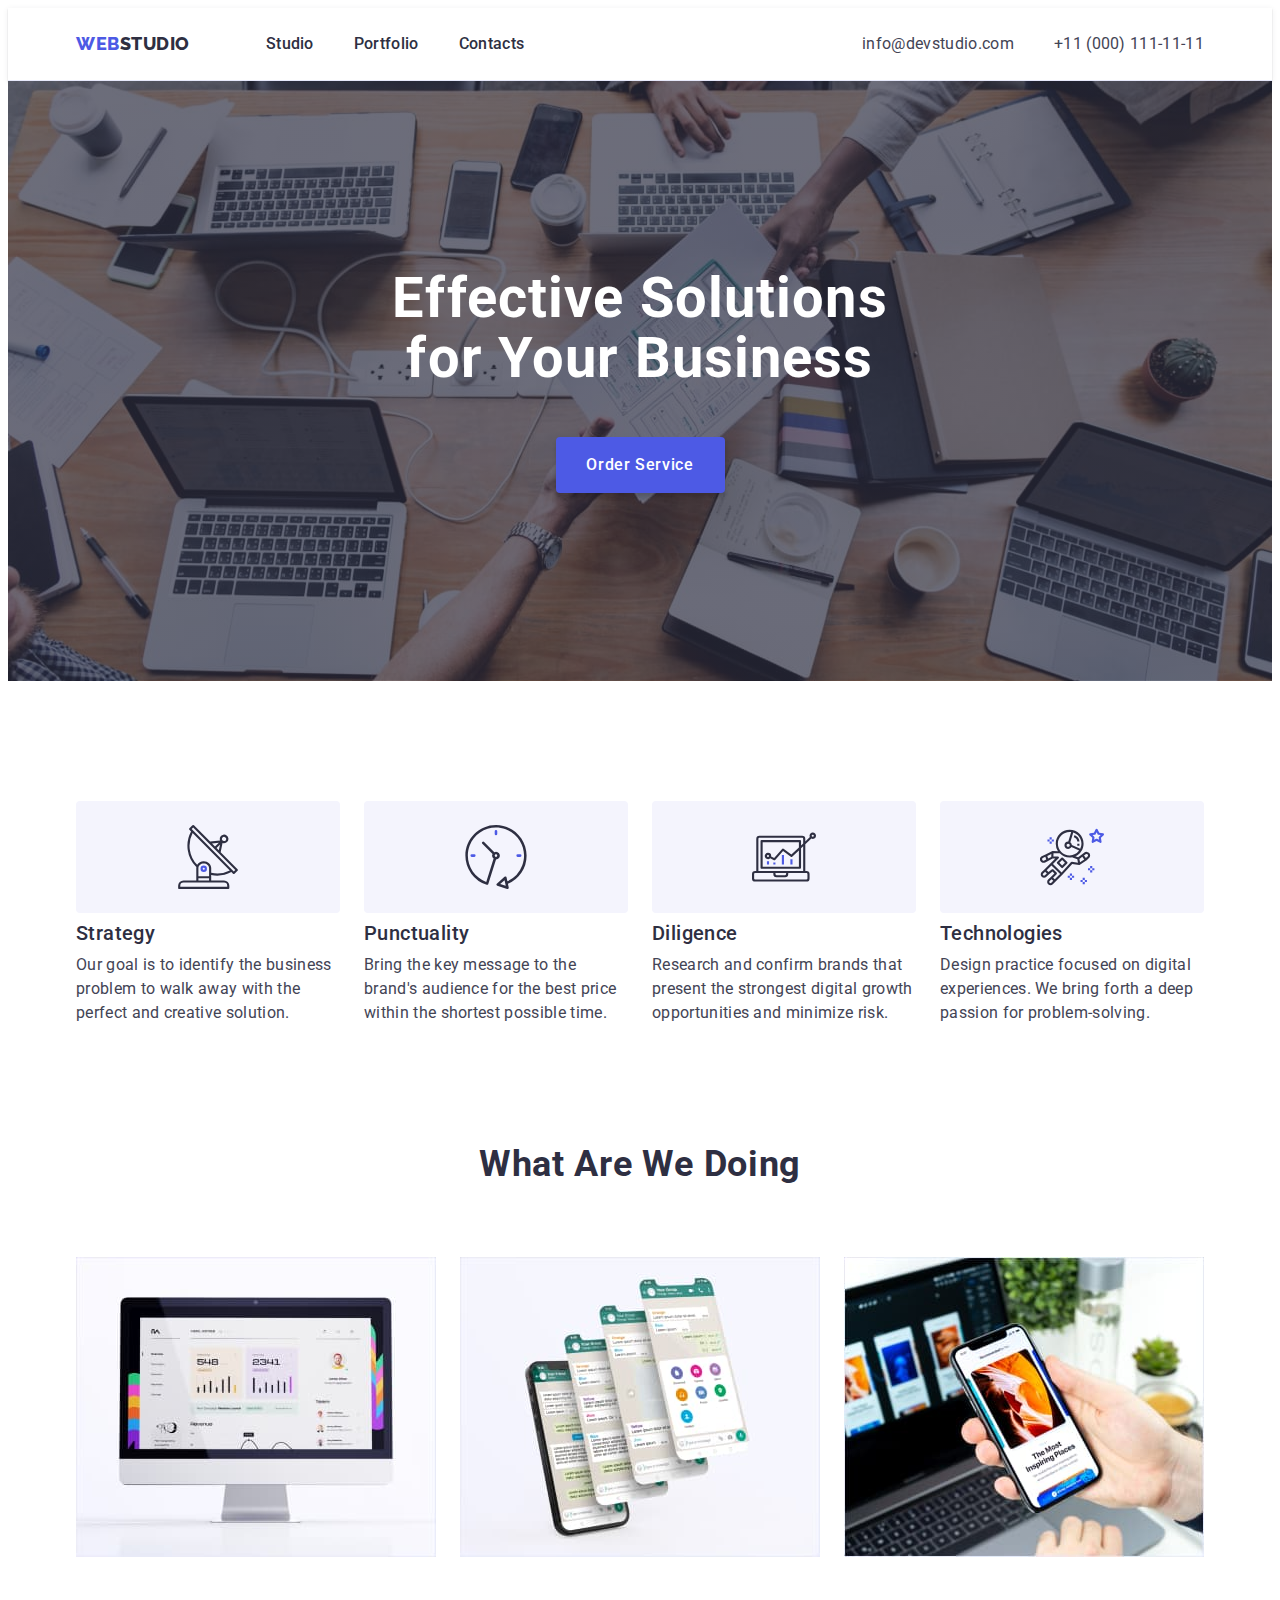
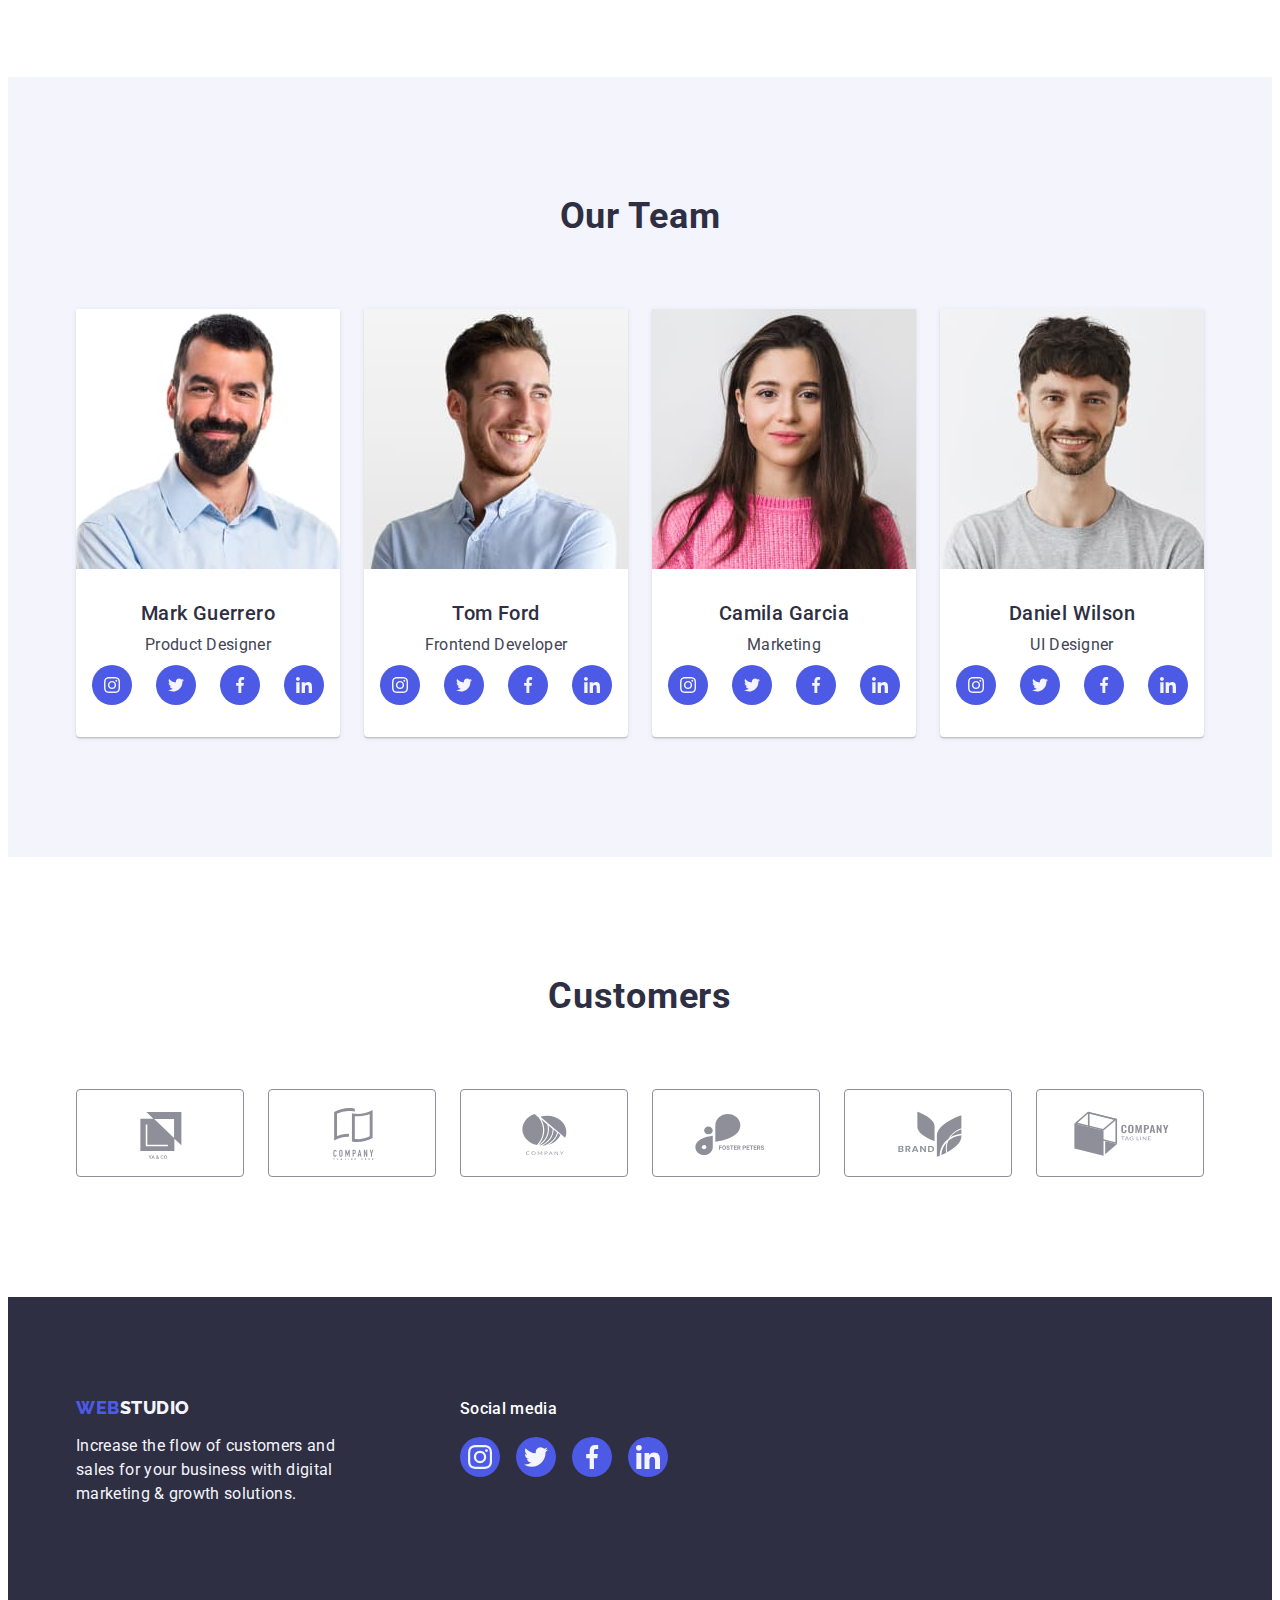
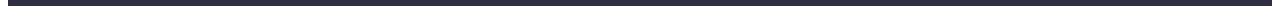
==== index.html @ bd1bbc11 "Initial commit" ====
<!DOCTYPE html>
<html lang="en">

<head>
    <meta charset="UTF-8">
    <meta http-equiv="X-UA-Compatible" content="IE=edge">
    <meta name="viewport" content="width=device-width, initial-scale=1.0">
    <title>WebStudio</title>
    <link rel="preconnect" href="https://fonts.googleapis.com">
    <link rel="preconnect" href="https://fonts.gstatic.com" crossorigin>
    <link href="https://fonts.googleapis.com/css2?family=Raleway:wght@800&family=Roboto:wght@400;500;700&display=swap"
        rel="stylesheet">
    <link rel="stylesheet" href="https://cdnjs.cloudflare.com/ajax/libs/modern-normalize/2.0.0/modern-normalize.min.css"
        integrity="sha512-4xo8blKMVCiXpTaLzQSLSw3KFOVPWhm/TRtuPVc4WG6kUgjH6J03IBuG7JZPkcWMxJ5huwaBpOpnwYElP/m6wg=="
        crossorigin="anonymous" referrerpolicy="no-referrer" />
    <link rel="stylesheet" href="./css/styles.css">
</head>

<body>
    <header class="header">
        <div class="container header-container">
            <nav class="header-nav">
                <a href="./index.html" class="header-logo link">Web<span class="style-logo">Studio</span>
                </a>
                <ul class="nav-list list">
                    <li class="nav-item"><a class="nav-link link" href="./index.html">Studio</a></li>
                    <li class="nav-item"><a class="nav-link link" href="./portfolio.html">Portfolio</a></li>
                    <li class="nav-item"><a class="nav-link link" href="">Contacts</a></li>
                </ul>
            </nav>

            <address class="header-address">
                <ul class="address-list list">
                    <li class="address-item"><a class="address-link link"
                            href="mailto:info@devstudio.com">info@devstudio.com</a>
                    </li>
                    <li class="address-item"><a class="address-link link" href="tel:+110001111111">+11 (000)
                            111-11-11</a></li>
                </ul>
            </address>
        </div>
    </header>

    <main>

        <!-- Hero -->

        <section class="hero">
            <div class="container">
                <h1 class="hero-title">Effective Solutions for Your Business</h1>
                <button type="button" class="hero-button">Order Service</button>
            </div>
        </section>

        <!-- Section 2 -->

        <section class="features">
            <div class="container">
                <h2 class="visually-hidden">Features</h2>
                <ul class="features-list list">
                    <li class="features-item">
                        <div class="features-item-box">
                            <svg class="features-item-icon" width="64" height="64">
                                <use href="./images/icons.svg#icon-antenna">

                                </use>
                            </svg>

                        </div>
                        <h3 class="features-item-title">Strategy</h3>
                        <p class="features-text">Our goal is to identify the business
                            problem to walk away with the perfect and creative solution.</p>
                    </li>
                    <li class="features-item">
                        <div class="features-item-box">
                            <svg class="features-item-icon" width="64" height="64">
                                <use href="./images/icons.svg#icon-clock">

                                </use>
                            </svg>

                        </div>
                        <h3 class="features-item-title">Punctuality</h3>
                        <p class="features-text">Bring the key message to the brand's audience for the best price within
                            the
                            shortest possible
                            time.</p>
                    </li>
                    <li class="features-item">
                        <div class="features-item-box">
                            <svg class="features-item-icon" width="64" height="64">
                                <use href="./images/icons.svg#icon-diagram">

                                </use>
                            </svg>

                        </div>
                        <h3 class="features-item-title">Diligence</h3>
                        <p class="features-text">Research and confirm brands that present the strongest digital growth
                            opportunities and minimize
                            risk.</p>
                    </li>
                    <li class="features-item">
                        <div class="features-item-box">
                            <svg class="features-item-icon" width="64" height="64">
                                <use href="./images/icons.svg#icon-astronaut">

                                </use>
                            </svg>

                        </div>
                        <h3 class="features-item-title">Technologies</h3>
                        <p class="features-text">Design practice focused on digital experiences. We bring forth a deep
                            passion for
                            problem-solving.</p>
                    </li>
                </ul>
            </div>
        </section>

        <!-- Section 3 -->

        <section class="project">
            <div class="container">
                <h2 class="project-title">What are we doing</h2>
                <ul class="project-list list">
                    <li class="project-item"><img src="./images/img1.jpg" alt="desktop" width="360" height="300"></li>
                    <li class="project-item"><img src="./images/img2.jpg" alt="phonescreen" width="360" height="300">
                    </li>
                    <li class="project-item"><img src="./images/img3.jpg" alt="mobile app" width="360" height="300">
                    </li>
                </ul>
            </div>
        </section>

        <!-- Section 4 -->

        <section class="team">
            <div class="container">
                <h2 class="team-title">Our Team</h2>
                <ul class="team-list list">
                    <li class="team-item">
                        <img class="team-item-img" src="./images/mark.jpg" alt="Mark Guerrero" width="264" height="260">
                        <div class="team-card">
                            <h3 class="teammate">Mark Guerrero</h3>
                            <p class="team-text">Product Designer</p>
                            <ul class="team-soc-list list">
                                <li class="team-soc-item">
                                    <a class="team-soc-link link" href="" target="_blank" rel="noopener noreferrer">
                                        <svg class="team-soc-icon" width="16" height="16">
                                            <use href="./images/icons.svg#icon-instagram"></use>
                                        </svg>
                                    </a>
                                </li>
                                <li class="team-soc-item">
                                    <a class="team-soc-link link" href="" target="_blank" rel="noopener noreferrer">
                                        <svg class="team-soc-icon" width="16" height="16">
                                            <use href="./images/icons.svg#icon-twitter"></use>
                                        </svg>
                                    </a>
                                </li>
                                <li class="team-soc-item">
                                    <a class="team-soc-link link" href="" target="_blank" rel="noopener noreferrer">
                                        <svg class="team-soc-icon" width="16" height="16">
                                            <use href="./images/icons.svg#icon-facebook"></use>
                                        </svg>
                                    </a>
                                </li>
                                <li class="team-soc-item">
                                    <a class="team-soc-link link" href="" target="_blank" rel="noopener noreferrer">
                                        <svg class="team-soc-icon" width="16" height="16">
                                            <use href="./images/icons.svg#icon-linkedin"></use>
                                        </svg>
                                    </a>
                                </li>
                            </ul>

                        </div>
                    </li>
                    <li class="team-item">
                        <img class="team-item-img" src="./images/tom.jpg" alt="Tom Ford" width="264" height="260">
                        <div class="team-card">
                            <h3 class="teammate">Tom Ford</h3>
                            <p class="team-text">Frontend Developer</p>
                            <ul class="team-soc-list list">
                                <li class="team-soc-item">
                                    <a class="team-soc-link link" href="" target="_blank" rel="noopener noreferrer">
                                        <svg class="team-soc-icon" width="16" height="16">
                                            <use href="./images/icons.svg#icon-instagram"></use>
                                        </svg>
                                    </a>
                                </li>
                                <li class="team-soc-item">
                                    <a class="team-soc-link link" href="" target="_blank" rel="noopener noreferrer">
                                        <svg class="team-soc-icon" width="16" height="16">
                                            <use href="./images/icons.svg#icon-twitter"></use>
                                        </svg>
                                    </a>
                                </li>
                                <li class="team-soc-item">
                                    <a class="team-soc-link link" href="" target="_blank" rel="noopener noreferrer">
                                        <svg class="team-soc-icon" width="16" height="16">
                                            <use href="./images/icons.svg#icon-facebook"></use>
                                        </svg>
                                    </a>
                                </li>
                                <li class="team-soc-item">
                                    <a class="team-soc-link link" href="" target="_blank" rel="noopener noreferrer">
                                        <svg class="team-soc-icon" width="16" height="16">
                                            <use href="./images/icons.svg#icon-linkedin"></use>
                                        </svg>
                                    </a>
                                </li>
                            </ul>

                        </div>
                    </li>
                    <li class="team-item">
                        <img class="team-item-img" src="./images/camila.jpg" alt="Camila Garcia" width="264"
                            height="260">
                        <div class="team-card">
                            <h3 class="teammate">Camila Garcia</h3>
                            <p class="team-text">Marketing</p>
                            <ul class="team-soc-list list">
                                <li class="team-soc-item">
                                    <a class="team-soc-link link" href="" target="_blank" rel="noopener noreferrer">
                                        <svg class="team-soc-icon" width="16" height="16">
                                            <use href="./images/icons.svg#icon-instagram"></use>
                                        </svg>
                                    </a>
                                </li>
                                <li class="team-soc-item">
                                    <a class="team-soc-link link" href="" target="_blank" rel="noopener noreferrer">
                                        <svg class="team-soc-icon" width="16" height="16">
                                            <use href="./images/icons.svg#icon-twitter"></use>
                                        </svg>
                                    </a>
                                </li>
                                <li class="team-soc-item">
                                    <a class="team-soc-link link" href="" target="_blank" rel="noopener noreferrer">
                                        <svg class="team-soc-icon" width="16" height="16">
                                            <use href="./images/icons.svg#icon-facebook"></use>
                                        </svg>
                                    </a>
                                </li>
                                <li class="team-soc-item">
                                    <a class="team-soc-link link" href="" target="_blank" rel="noopener noreferrer">
                                        <svg class="team-soc-icon" width="16" height="16">
                                            <use href="./images/icons.svg#icon-linkedin"></use>
                                        </svg>
                                    </a>
                                </li>
                            </ul>

                        </div>
                    </li>
                    <li class="team-item">
                        <img class="team-item-img" src="./images/daniel.jpg" alt="Daniel Wilson" width="264"
                            height="260">
                        <div class="team-card">
                            <h3 class="teammate">Daniel Wilson</h3>
                            <p class="team-text">UI Designer</p>
                            <ul class="team-soc-list list">
                                <li class="team-soc-item">
                                    <a class="team-soc-link link" href="" target="_blank" rel="noopener noreferrer">
                                        <svg class="team-soc-icon" width="16" height="16">
                                            <use href="./images/icons.svg#icon-instagram"></use>
                                        </svg>
                                    </a>
                                </li>
                                <li class="team-soc-item">
                                    <a class="team-soc-link link" href="" target="_blank" rel="noopener noreferrer">
                                        <svg class="team-soc-icon" width="16" height="16">
                                            <use href="./images/icons.svg#icon-twitter"></use>
                                        </svg>
                                    </a>
                                </li>
                                <li class="team-soc-item">
                                    <a class="team-soc-link link" href="" target="_blank" rel="noopener noreferrer">
                                        <svg class="team-soc-icon" width="16" height="16">
                                            <use href="./images/icons.svg#icon-facebook"></use>
                                        </svg>
                                    </a>
                                </li>
                                <li class="team-soc-item">
                                    <a class="team-soc-link link" href="" target="_blank" rel="noopener noreferrer">
                                        <svg class="team-soc-icon" width="16" height="16">
                                            <use href="./images/icons.svg#icon-linkedin"></use>
                                        </svg>
                                    </a>
                                </li>
                            </ul>

                        </div>
                    </li>
                </ul>
            </div>
        </section>

        <!-- Section 5 -->

        <section class="customers">
            <div class="container">
                <h2 class="customers-title">Customers</h2>
                <ul class="customers-list list">
                    <li class="customers-item">
                        <a class="customers-link link" href="" target="_blank" rel="noopener noreferrer">
                            <svg class="customers-icon" width="104" height="56">
                                <use href="./images/icons.svg#icon-logo1">

                                </use>
                            </svg>
                        </a>
                    </li>
                    <li class="customers-item">
                        <a class="customers-link link" href="" target="_blank" rel="noopener noreferrer">
                            <svg class="customers-icon" width="104" height="56">
                                <use href="./images/icons.svg#icon-logo2">

                                </use>
                            </svg>
                        </a>
                    </li>
                    <li class="customers-item">
                        <a class="customers-link link" href="" target="_blank" rel="noopener noreferrer">
                            <svg class="customers-icon" width="104" height="56">
                                <use href="./images/icons.svg#icon-logo3">

                                </use>
                            </svg>
                        </a>
                    </li>
                    <li class="customers-item">
                        <a class="customers-link link" href="" target="_blank" rel="noopener noreferrer">
                            <svg class="customers-icon" width="104" height="56">
                                <use href="./images/icons.svg#icon-logo4">

                                </use>
                            </svg>
                        </a>
                    </li>
                    <li class="customers-item">
                        <a class="customers-link link" href="" target="_blank" rel="noopener noreferrer">
                            <svg class="customers-icon" width="104" height="56">
                                <use href="./images/icons.svg#icon-logo5">

                                </use>
                            </svg>
                        </a>
                    </li>
                    <li class="customers-item">
                        <a class="customers-link link" href="" target="_blank" rel="noopener noreferrer">
                            <svg class="customers-icon" width="104" height="56">
                                <use href="./images/icons.svg#icon-logo6">

                                </use>
                            </svg>
                        </a>
                    </li>
                </ul>
            </div>


        </section>
    </main>

    <!-- Footer -->

    <footer class="footer">
        <div class="container footer-container">
            <div class="footer-left-container">
                <a href="./index.html" class="footer-logo link">Web<span class="logo-style">Studio</span></a>
                <p class="footer-text">Increase the flow of customers and sales for your business with digital marketing
                    & growth solutions.</p>
            </div>
            <div class="footer-right-container">
                <p class="footer-title">Social media</p>
                <ul class="footer-soc-list list">
                    <li class="footer-soc-item">
                        <a class="footer-soc-link link" href="" target="_blank" rel="noopener noreferrer">
                            <svg class="footer-soc-icon" width="24" height="24">
                                <use href="./images/icons.svg#icon-instagram"></use>
                            </svg>
                        </a>
                    </li>
                    <li class="footer-soc-item">
                        <a class="footer-soc-link link" href="" target="_blank" rel="noopener noreferrer">
                            <svg class="footer-soc-icon" width="24" height="24">
                                <use href="./images/icons.svg#icon-twitter"></use>
                            </svg>
                        </a>
                    </li>
                    <li class="footer-soc-item">
                        <a class="footer-soc-link link" href="" target="_blank" rel="noopener noreferrer">
                            <svg class="footer-soc-icon" width="24" height="24">
                                <use href="./images/icons.svg#icon-facebook"></use>
                            </svg>
                        </a>
                    </li>
                    <li class="footer-soc-item">
                        <a class="footer-soc-link link" href="" target="_blank" rel="noopener noreferrer">
                            <svg class="footer-soc-icon" width="24" height="24">
                                <use href="./images/icons.svg#icon-linkedin"></use>
                            </svg>
                        </a>
                    </li>
                </ul>

            </div>

        </div>
    </footer>

</body>

</html>
---- css/styles.css ----
*,
::after,
::before {
    box-sizing: border-box;
}

:root {
    --color: #434455;
    --background-color: #FFFFFF;
    --logo-color: #4D5AE5;
    --style-logo-color: #2E2F42;
    --link-color: #2E2F42;
    --address-link-color: #434455;
    --hero-button-color: #FFFFFF;
    --hero-btn-background-color: #4D5AE5;
    --first-title-color: #FFFFFF;
    --second-title-color: #2E2F42;
    --team-item-background-color: #FFFFFF;
    --text-color: #434455;
    --hover-color: #404BBF;
    --first-background-color: #F4F4FD;
    --hover-background-color: #404BBF;
    --second-background-color: #2E2F42;
    --footer-text-color: #F4F4FD;
    --footer-logo-color: #4D5AE5;
    --footer-logo-style-color: #F4F4FD;
    --about-button-color: #4D5AE5;
    --about-button-background-color: #F4F4FD;
    --about-button-hover-color: #FFFFFF;
    --border: #e7e9fc;
    --soc-link-background-color: #4D5AE5;
    --soc-icon-fill: #F4F4FD;
    --footer-title-color: #ffffff;
    --footer-soc-hover: #31d0aa;
    --customers-color: #8e8f99;
}

body {
    font-family: 'Roboto', sans-serif;
    color: var(--color);
    background-color: var(--background-color);    
}

.list{
    list-style: none;
}

.link{
    text-decoration: none;
}

h1,h2,h3,h4,h5,h6,p,ul {
margin: 0;
padding: 0;

}
.container {
    width: 1158px;
    padding-left: 15px;
    padding-right: 15px;
    margin: 0 auto;
}

img {
    display: block;
}


/* Header */

.header {
border-bottom: 1px solid var(--border);
box-shadow: 0px 2px 1px rgba(46, 47, 66, 0.08), 0px 1px 1px rgba(46, 47, 66, 0.16), 0px 1px 6px rgba(46, 47, 66, 0.08);
}

.header-container {
    display: flex;
    align-items: center;
}

.header-nav {
    display: flex;
    align-items: center;
}

.nav-list {
    display: flex;
    align-items: center;
    gap: 40px;
}
.nav-item {
    
}

.header-logo{
    font-family: 'Raleway', sans-serif;
    font-style: normal;
    font-weight: 800;
    font-size: 18px;
    line-height: 1.17;
    letter-spacing: 0.03em;
    text-transform: uppercase;
    color: var(--logo-color);
    margin-right: 76px;
}

.style-logo{
    font-family: 'Raleway', sans-serif;
    font-style: normal;
    font-weight: 800;
    font-size: 18px;
    line-height: 1.17;
    letter-spacing: 0.03em;
    text-transform: uppercase;
    color: var(--style-logo-color);
}

.nav-link{
    font-weight: 500;
    font-size: 16px;
    line-height: 1.50;
    letter-spacing: 0.02em;
    color: var(--link-color);
    padding-top: 24px;
    padding-bottom: 24px;
    display: block;
}

.nav-link:hover,
.nav-link:focus {
    color: var(--hover-color);
}

.header-address {
    font-style: normal;
    margin-left: auto;
}

.address-list {
    display: flex;
    gap: 40px;   
}

.address-link{
    font-size: 16px;
    line-height: 1.50;
    letter-spacing: 0.02em;
    color: var(--address-link-color);
}

.address-link:hover,
.address-link:focus {
color: var(--hover-color);
}

/* Hero */

.hero{
    background-color: var(--second-background-color);
    padding-top: 188px;
    padding-bottom: 188px;
    background-image: linear-gradient(rgba(46, 47, 66, 0.7),rgba(46, 47, 66, 0.7)),url(../images/people-office1.jpg);
    max-width: 1440px;
    background-repeat: no-repeat;
    background-position: center;
    background-size: cover;
    margin-left: auto;
    margin-right: auto;
}

.hero-title{
    
    font-weight: 700;
    font-size: 56px;
    line-height: 1.07;
    letter-spacing: 0.02em;
    color: var(--first-title-color);
    margin-top: 0;
    margin-right: auto;
    margin-left: auto;
    margin-bottom: 48px;
    max-width: 496px;
    text-align: center;
}

.hero-button{
    
    font-family: 'Roboto', sans-serif;
    font-style: normal;
    font-weight: 500;
    font-size: 16px;
    line-height: 1.50;
    letter-spacing: 0.04em;
    color: var(--hero-button-color);
    background-color: var(--hero-btn-background-color);
    cursor: pointer;
    display: block;
    box-shadow: 0px 4px 4px rgba(0, 0, 0, 0.15);
    border-radius: 4px;
    margin: 0 auto;
    min-width: 169px;
    height: 56px;
    border: none;
    }

.hero-button:hover,
.hero-button:focus {
    background-color: var(--hover-background-color);
}

/* Section 1 */

.features {
    padding-top: 120px;
    padding-bottom: 120px;
}


.visually-hidden {
    width: 1px;
    height: 1px;
    margin: -1px;
    border: 0;
    padding: 0;
    white-space: nowrap;
    clip-path: inset(100%);
    clip: rect(0 0 0 0);
    overflow: hidden;
    position: absolute;
}

.features-item-box {
    display: flex;
    align-items: center;
    justify-content: center;
    height: 112px;
    background-color: var(--first-background-color);
    border-radius: 4px;
    margin-bottom: 8px;
}

.features-list {
    display: flex;
    gap: 24px;
}

.features-item {
    width: calc((100% - 72px) / 4);
}

.features-item-title {
    font-weight: 500;
    font-size: 20px;
    line-height: 1.20;
    letter-spacing: 0.02em;
    color: var(--second-title-color);
    margin-bottom: 8px;
}

.features-text {
    font-size: 16px;
    line-height: 1.5;
    letter-spacing: 0.02em;
    color: var(--text-color);
}

/* Section 2 */

.project {
    padding-bottom: 120px;
}

.project-title {
    font-weight: 700;
    font-size: 36px;
    line-height: 1.11;
    text-align: center;
    letter-spacing: 0.02em;
    text-transform: capitalize;   
    color: var(--second-title-color);
    margin-bottom: 72px;
}

.project-list {
    display: flex;
    gap: 24px;
    margin-top: 72px;
}

.project-item {
    flex-basis: calc((100% - 48px) / 3);
}

/* Section 3 */

.team {
    background-color: var(--first-background-color);
    padding-top: 120px;
    padding-bottom: 120px;
}

.team-title {
    font-weight: 700;
    font-size: 36px;
    line-height: 1.11;
    text-align: center;
    letter-spacing: 0.02em;
    text-transform: capitalize;
    color: var(--second-title-color);
    margin-bottom: 72px;
}

.team-list {
    display: flex;
    gap: 24px;
}

.team-item {
    background-color: var(--team-item-background-color);
    box-shadow: 0px 1px 6px rgba(46, 47, 66, 0.08), 0px 1px 1px rgba(46, 47, 66, 0.16), 0px 2px 1px rgba(46, 47, 66, 0.08);
    border-radius: 0px 0px 4px 4px;
    width: calc ((100% - 3 * 24px) / 4);
}

.team-item-img {
    display: block;
    max-width: 100%;
    height: auto;
}

.team-card {
    padding: 32px 16px;
    }

.teammate {
    font-weight: 500;
    font-size: 20px;
    line-height: 1.20;
    letter-spacing: 0.02em; 
    color: var(--second-title-color);
    text-align: center;
    margin-bottom: 8px;
}

.team-text {
    font-size: 16px;
    line-height: 1.50;
    letter-spacing: 0.02em;
    color: var(--text-color);
    text-align: center;
}

.team-soc-list {
    display: flex;
    justify-content: center;
    gap: 24px;
    margin-top: 8px;
}

.team-soc-item {
    width: 40px;
    height: 40px;
}

.team-soc-link {
    width: 100%;
    height: 100%;
    background-color: var(--soc-link-background-color);
    border-radius: 50%;
    display: flex;
    align-items: center;
    justify-content: center;
}

.team-soc-link:hover,
.team-soc-link:focus {
    background-color: var(--hover-color);
}

.team-soc-icon {
    fill: var(--soc-icon-fill);
}

.customers {
    padding-top: 120px;
    padding-bottom: 120px;
}

.customers-title {
    font-size: 36px;
    line-height: 1.11;
    text-align: center;
    letter-spacing: 0.02em;
    color: #2E2F42;
    margin-bottom: 72px;
}

.customers-list {
    display: flex;
    gap: 24px;
}

.customers-item {
    width: calc((100% - 120px) / 6);
    height: 88px;
}

.customers-link {
    width: 100%;
    height: 100%;
    border: 1px solid #8e8f99;
    border-radius: 4px;
    display: flex;
    align-items: center;
    justify-content: center;
    color: var(--customers-color);
}

.customers-icon {
    fill: currentColor;
}

.customers-link:hover {
    border-color: var(--hover-color);
    color: var(--hover-color);
}

.customers-link:focus {
border-color: var(--hover-color);
    color: var(--hover-color);
}


/* Footer */

.footer {
    background: var(--second-background-color);
    padding-top: 100px;
    padding-bottom: 100px;
}

.footer-text {
    font-size: 16px;
    line-height: 1.50;
    letter-spacing: 0.02em;   
    color: var(--footer-text-color);
    max-width: 264px;
}

.footer-logo {
    font-family: 'Raleway', sans-serif;
    font-style: normal;
    font-weight: 800;
    font-size: 18px;
    line-height: 1.17;
    letter-spacing: 0.03em;
    text-transform: uppercase;
    color: var(--footer-logo-color);
    display: inline-block;
    margin-bottom: 16px;
}

.logo-style {
    font-family: 'Raleway', sans-serif;
    font-style: normal;
    font-weight: 800;
    font-size: 18px;
    line-height: 1.17; 
    letter-spacing: 0.03em;
    text-transform: uppercase;
    color: var(--footer-logo-style-color);
}

.footer-container {
    display: flex;
    align-items: baseline;
}

.footer-left-container {
    margin-right: 120px;
}

.footer-right-container {

}

.footer-title {
    font-weight: 500;
    font-size: 16px;
    line-height: 1.5;
    letter-spacing: 0.02em;
    color: var(--footer-title-color);
    margin-bottom: 16px;
}

.footer-soc-list {
    display: flex;
    gap: 16px;
}

.footer-soc-item {
    width: 40px;
    height: 40px;
}

.footer-soc-link {
    width: 100%;
    height: 100%;
    background-color: var(--soc-link-background-color);
    border-radius: 50%;
    display: flex;
    align-items: center;
    justify-content: center;
}

.footer-soc-link:hover,
.footer-soc-link:focus {
    background-color: var(--footer-soc-hover);
}

.footer-soc-icon {
    fill: var(--soc-icon-fill);
}

/* Portfolio */

.about {
    padding-top: 96px;
    padding-bottom: 120px;
}

.about-list {
    display: flex;
    gap: 24px;
    justify-content: center;
    margin-bottom: 72px;
}

.about-item {
    background: var(--background-color);
}

.products-list {
    display: flex;
    flex-wrap: wrap;
    column-gap: 24px;
    row-gap: 48px;
}

.portfolio-card {
    padding: 32px 16px;
    border: 1px solid var(--border);
    border-top: none;
}

.about-button {
    font-family: 'Roboto', sans-serif;
    font-style: normal;
    font-weight: 500;
    font-size: 16px;
    line-height: 1.50;
    letter-spacing: 0.04em;
    color: var(--about-button-color);
    background-color: var(--about-button-background-color);
    cursor: pointer;
    padding: 12px 24px;
    border: 1px solid var(--border);
    border-radius: 4px
}

.about-button:hover,
.about-button:focus {
    color: var(--about-button-hover-color);
    background-color: var(--hover-background-color);
    border: 1px solid transparent;
    box-shadow: 0px 3px 1px rgba(0, 0, 0, 0.1), 0px 2px 1px rgba(0, 0, 0, 0.08), 0px 2px 2px rgba(0, 0, 0, 0.12);
}

.product-item {
    width: calc((100% - 48px) / 3);
}

.product-link {
    display: block;
}

.product-link:hover,
.product-link:focus {
    box-shadow: 0px 1px 6px rgba(46, 47, 66, 0.08), 0px 1px 1px rgba(46, 47, 66, 0.16), 0px 2px 1px rgba(46, 47, 66, 0.08);
}

.portfolio-image {
    display: block;
    max-width: 100%;
    height: auto;   
}

.product-title {
    font-weight: 500;
    font-size: 20px;
    line-height: 1.20;
    letter-spacing: 0.02em;
    color: var(--second-title-color);
    margin-bottom: 8px;
}

.product-text {
    font-size: 16px;
    line-height: 1.50;
    letter-spacing: 0.02em;
    color: var(--text-color);
}
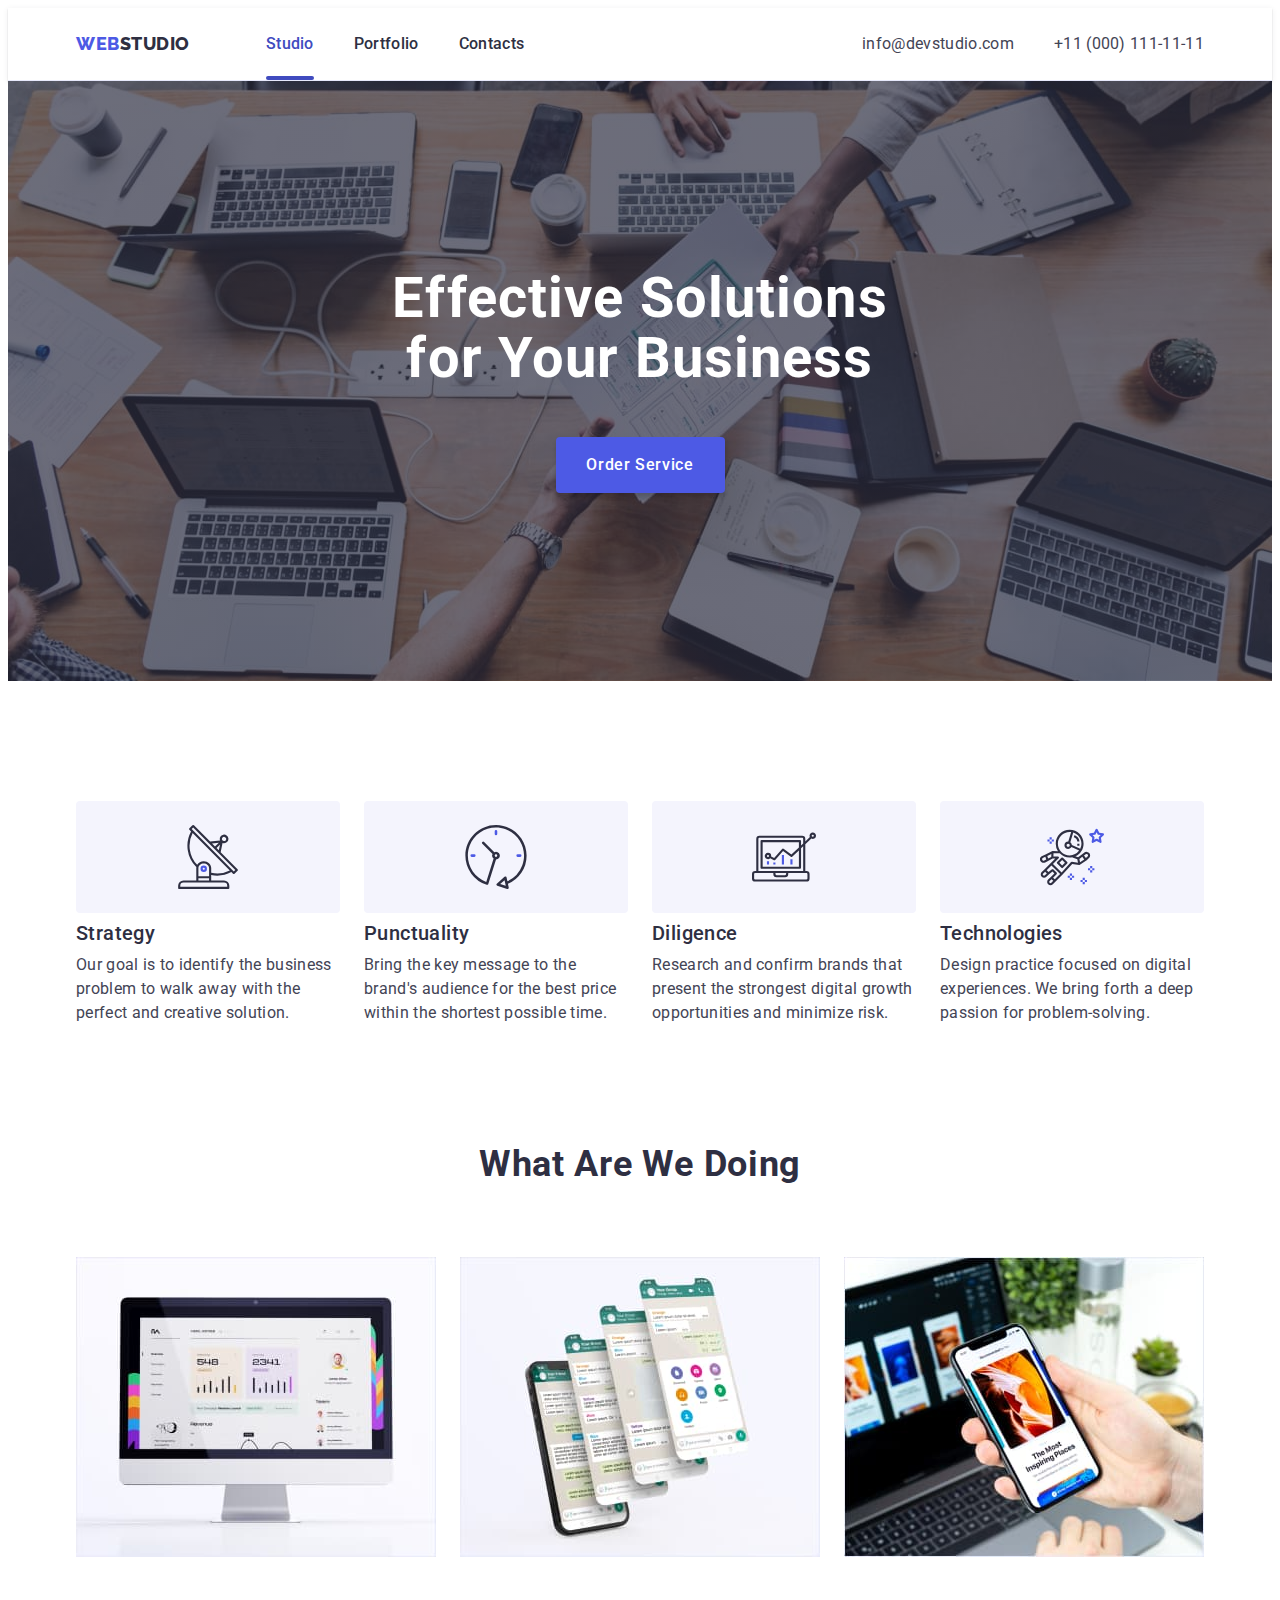
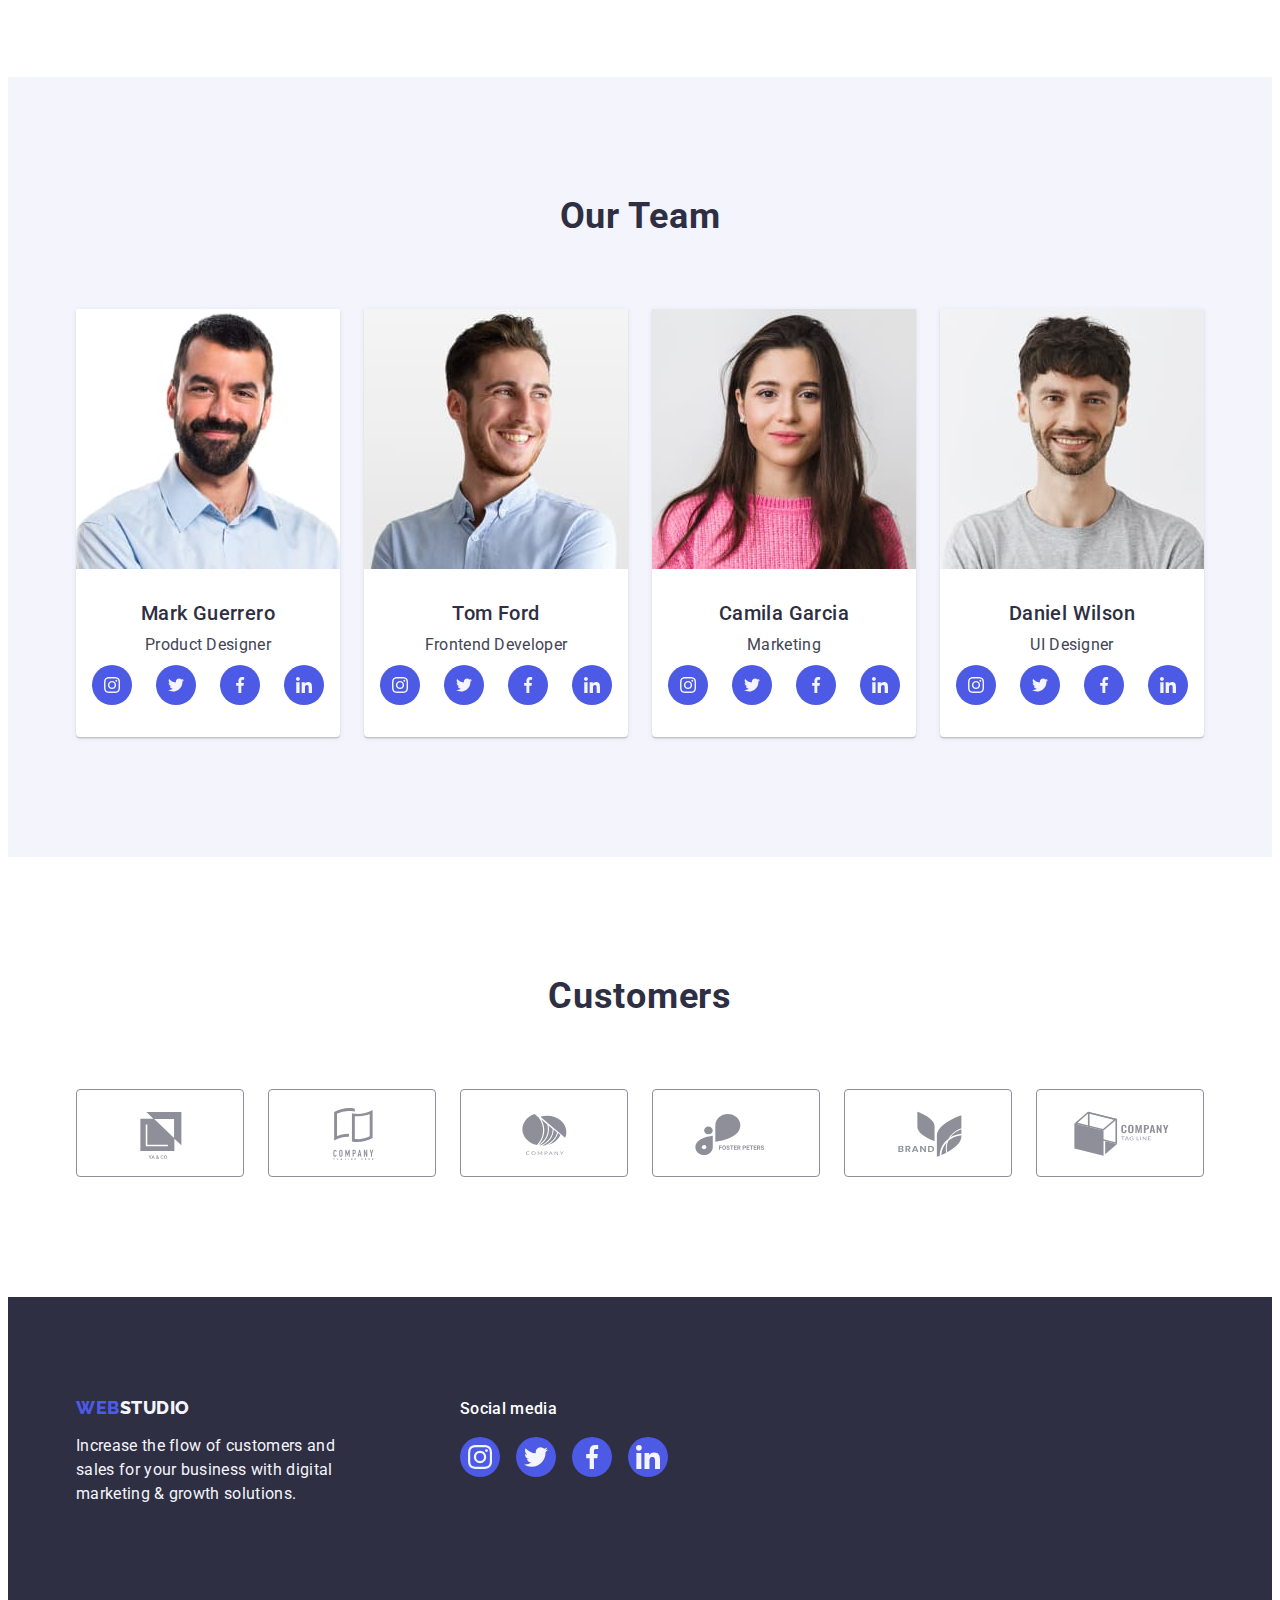
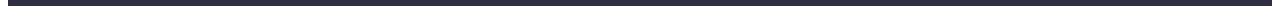
==== commit 4a71af17: "header" ====
--- a/index.html
+++ b/index.html
@@ -23,7 +23,7 @@
                 <a href="./index.html" class="header-logo link">Web<span class="style-logo">Studio</span>
                 </a>
                 <ul class="nav-list list">
-                    <li class="nav-item"><a class="nav-link link" href="./index.html">Studio</a></li>
+                    <li class="nav-item"><a class="nav-link link current" href="./index.html">Studio</a></li>
                     <li class="nav-item"><a class="nav-link link" href="./portfolio.html">Portfolio</a></li>
                     <li class="nav-item"><a class="nav-link link" href="">Contacts</a></li>
                 </ul>
--- a/css/styles.css
+++ b/css/styles.css
@@ -88,9 +88,6 @@
     align-items: center;
     gap: 40px;
 }
-.nav-item {
-    
-}
 
 .header-logo{
     font-family: 'Raleway', sans-serif;
@@ -124,10 +121,26 @@
     padding-top: 24px;
     padding-bottom: 24px;
     display: block;
+    position: relative;
+    transition: color 250ms cubic-bezier(0.4, 0, 0.2, 1);
+}
+
+.nav-link.current:after {
+    content: "";
+    position: absolute;
+    width: 100%;
+    height: 4px;
+    left: 0;
+    bottom: 0;
+    background: #404BBF;
+    border-radius: 2px;
+
+
 }
 
 .nav-link:hover,
-.nav-link:focus {
+.nav-link:focus,
+.nav-link.current {
     color: var(--hover-color);
 }
 
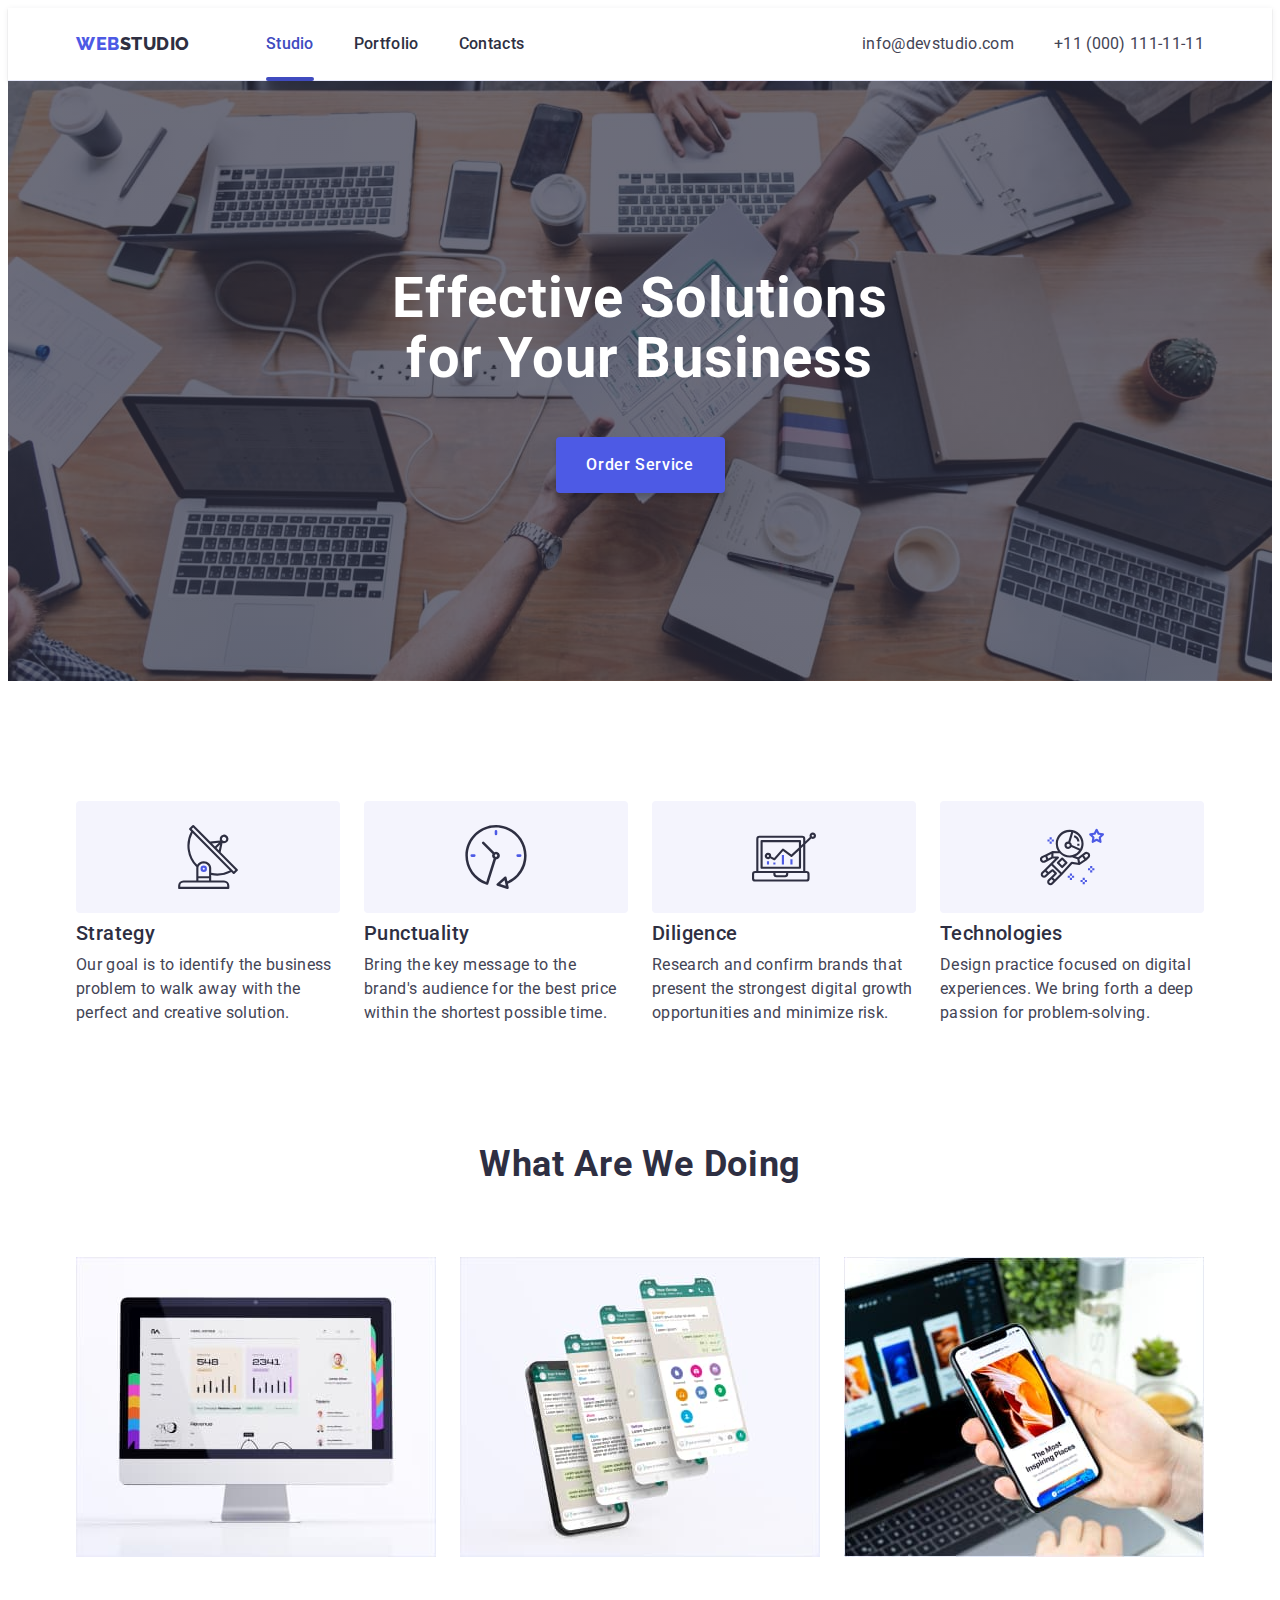
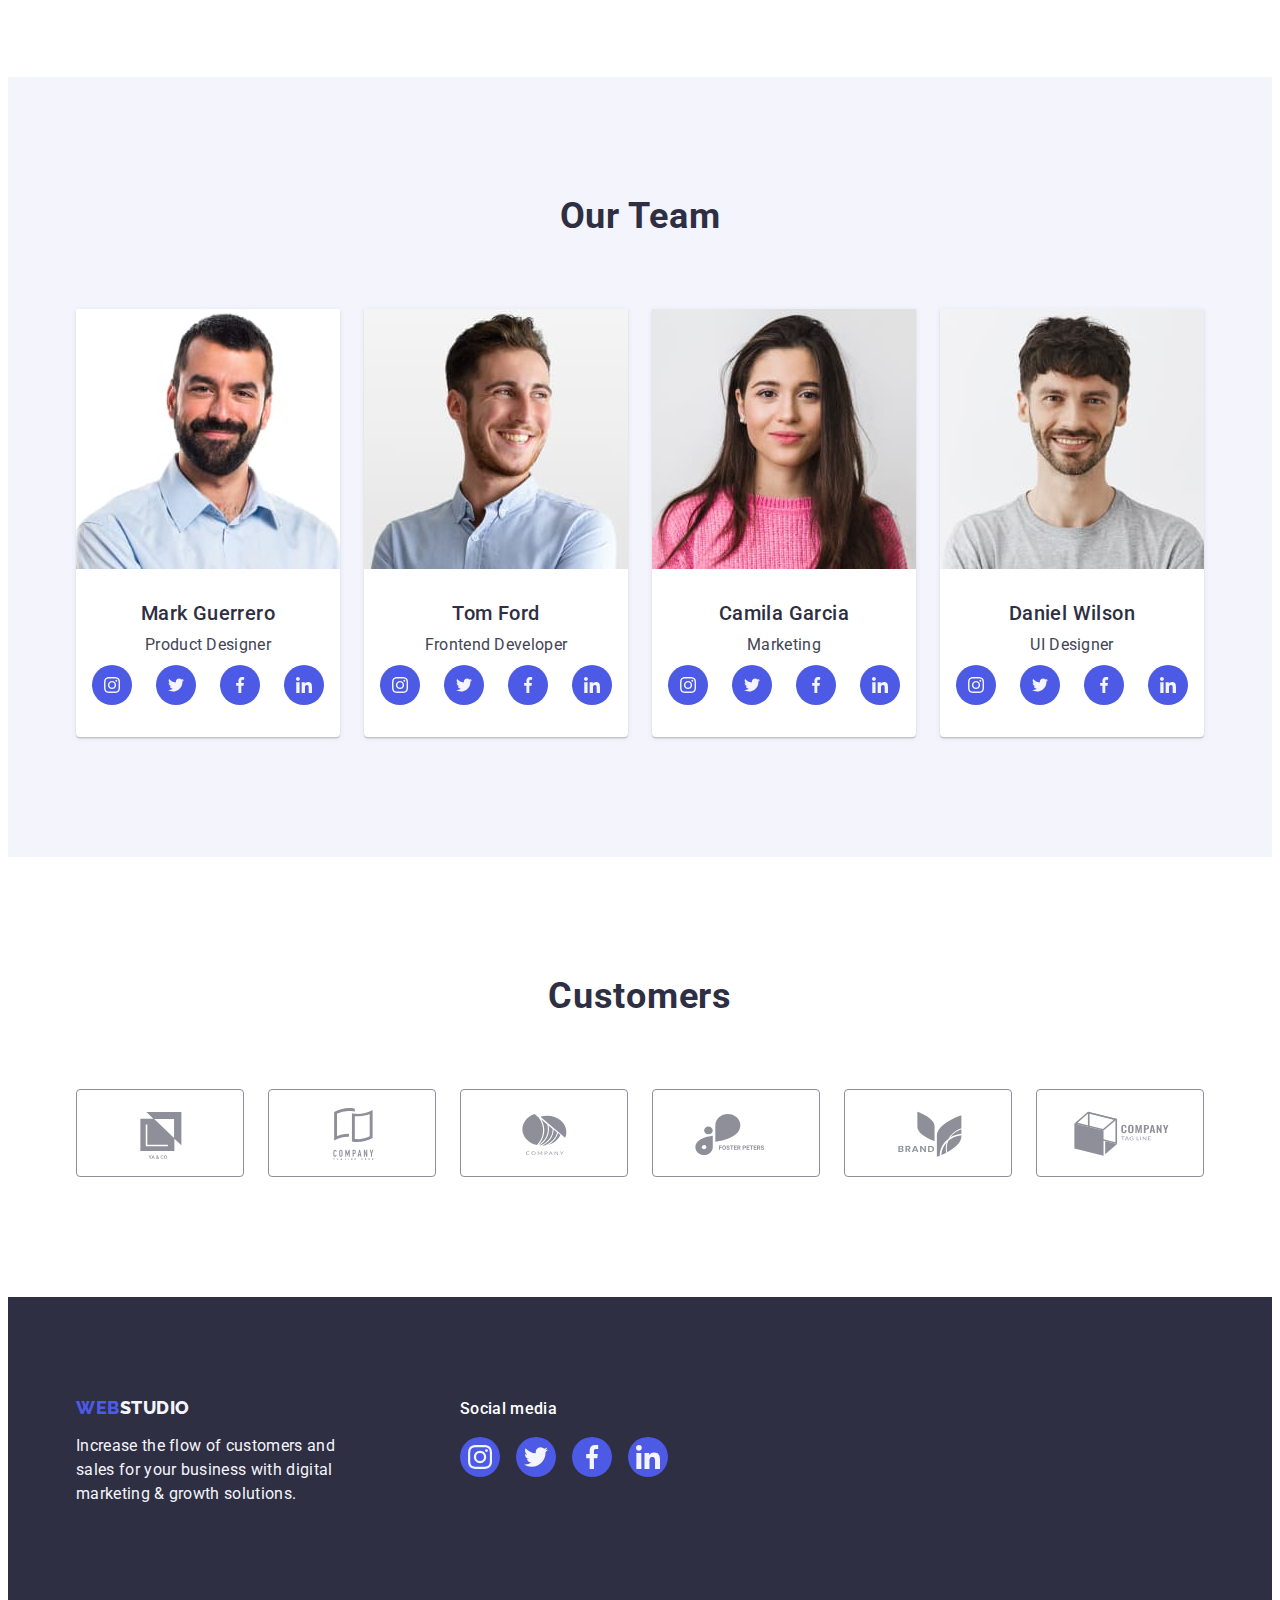
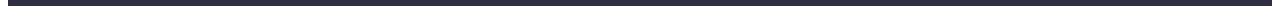
==== commit 8ac723bd: "modal" ====
--- a/index.html
+++ b/index.html
@@ -48,7 +48,7 @@
         <section class="hero">
             <div class="container">
                 <h1 class="hero-title">Effective Solutions for Your Business</h1>
-                <button type="button" class="hero-button">Order Service</button>
+                <button type="button" class="hero-button" data-modal-open>Order Service</button>
             </div>
         </section>
 
@@ -411,6 +411,19 @@
         </div>
     </footer>
 
+    <div class="backdrop is-hidden" data-modal>
+        <div class="modal">
+            <button type="button" class="modal-close" data-modal-close>
+                <svg class="modal-icon" width="8" height="8">
+                    <use href="./images/icons.svg#icon-close-black-18dp-2-1-2">
+
+                    </use>
+                </svg>
+
+            </button>
+        </div>
+    </div>
+    <script src="./js/modal.js"></script>
 </body>
 
 </html>--- a/css/styles.css
+++ b/css/styles.css
@@ -33,6 +33,8 @@
     --footer-title-color: #ffffff;
     --footer-soc-hover: #31d0aa;
     --customers-color: #8e8f99;
+    --cover-text-color: #F4F4FD;
+    --cover-background-color: #4D5AE5;
 }
 
 body {
@@ -131,8 +133,8 @@
     width: 100%;
     height: 4px;
     left: 0;
-    bottom: 0;
-    background: #404BBF;
+    bottom: -1px;
+    background-color: var(--hover-color);
     border-radius: 2px;
 
 
@@ -159,6 +161,7 @@
     line-height: 1.50;
     letter-spacing: 0.02em;
     color: var(--address-link-color);
+    transition: color 250ms cubic-bezier(0.4, 0, 0.2, 1);
 }
 
 .address-link:hover,
@@ -214,6 +217,7 @@
     min-width: 169px;
     height: 56px;
     border: none;
+    transition: background-color 250ms cubic-bezier(0.4, 0, 0.2, 1);
     }
 
 .hero-button:hover,
@@ -221,7 +225,7 @@
     background-color: var(--hover-background-color);
 }
 
-/* Section 1 */
+/* Section 2 */
 
 .features {
     padding-top: 120px;
@@ -277,7 +281,7 @@
     color: var(--text-color);
 }
 
-/* Section 2 */
+/* Section 3 */
 
 .project {
     padding-bottom: 120px;
@@ -304,7 +308,7 @@
     flex-basis: calc((100% - 48px) / 3);
 }
 
-/* Section 3 */
+/* Section 4 */
 
 .team {
     background-color: var(--first-background-color);
@@ -383,6 +387,7 @@
     display: flex;
     align-items: center;
     justify-content: center;
+    transition: background-color 250ms cubic-bezier(0.4, 0, 0.2, 1);
 }
 
 .team-soc-link:hover,
@@ -393,6 +398,8 @@
 .team-soc-icon {
     fill: var(--soc-icon-fill);
 }
+
+/* Section-5 */
 
 .customers {
     padding-top: 120px;
@@ -427,6 +434,7 @@
     align-items: center;
     justify-content: center;
     color: var(--customers-color);
+    transition:  border-color 250ms cubic-bezier(0.4, 0, 0.2, 1), color 250ms cubic-bezier(0.4, 0, 0.2, 1);
 }
 
 .customers-icon {
@@ -524,6 +532,7 @@
     display: flex;
     align-items: center;
     justify-content: center;
+    transition: background-color 250ms cubic-bezier(0.4, 0, 0.2, 1);
 }
 
 .footer-soc-link:hover,
@@ -551,6 +560,7 @@
 
 .about-item {
     background: var(--background-color);
+    
 }
 
 .products-list {
@@ -578,7 +588,11 @@
     cursor: pointer;
     padding: 12px 24px;
     border: 1px solid var(--border);
-    border-radius: 4px
+    border-radius: 4px;
+    transition: color 250ms cubic-bezier(0.4, 0, 0.2, 1),
+        background-color 250ms cubic-bezier(0.4, 0, 0.2, 1),
+        border-color 250ms cubic-bezier(0.4, 0, 0.2, 1),
+        box-shadow 250ms cubic-bezier(0.4, 0, 0.2, 1);
 }
 
 .about-button:hover,
@@ -591,15 +605,26 @@
 
 .product-item {
     width: calc((100% - 48px) / 3);
+    position: relative;
+}
+
+.product-item:hover .image-cover-text {
+    transform: translateY(0%);
+}
+
+.product-item:focus .image-cover-text {
+    transform: translateY(0%);
 }
 
 .product-link {
     display: block;
-}
-
-.product-link:hover,
-.product-link:focus {
+    transition: box-shadow 250ms cubic-bezier(0.4, 0, 0.2, 1);
+}
+
+.product-link:hover .image-cover-text,
+.product-link:focus .image-cover-text {
     box-shadow: 0px 1px 6px rgba(46, 47, 66, 0.08), 0px 1px 1px rgba(46, 47, 66, 0.16), 0px 2px 1px rgba(46, 47, 66, 0.08);
+    transform: translateY(0%);
 }
 
 .portfolio-image {
@@ -608,6 +633,27 @@
     height: auto;   
 }
 
+.portfolio-image-wrap {
+    position: relative;
+    overflow: hidden;
+}
+
+.image-cover-text {
+    position: absolute;
+    top: 0;
+    font-size: 16px;
+    line-height: 1.5;
+    letter-spacing: 0.02em;
+    color: var(--cover-text-color);
+    padding: 40px 32px;
+    background-color: var(--cover-background-color);
+    width: 100%;
+    height: 100%;
+    transform: translateY(100%);
+    transition: transform 250ms cubic-bezier(0.4, 0, 0.2, 1);
+}
+
+
 .product-title {
     font-weight: 500;
     font-size: 20px;
@@ -622,4 +668,66 @@
     line-height: 1.50;
     letter-spacing: 0.02em;
     color: var(--text-color);
+}
+
+.backdrop {
+    position: fixed;
+    top: 0;
+    left: 0;
+    width: 100%;
+    height: 100%;
+    background-color: rgba(46, 47, 66, 0.4);
+    transition: opacity 250ms cubic-bezier(0.4, 0, 0.2, 1), visibility 250ms cubic-bezier(0.4, 0, 0.2, 1);
+
+}
+
+.is-hidden {
+    opacity: 0;
+    visibility: hidden;
+    pointer-events: none;
+}
+
+.modal {
+    position: absolute;
+    top: 50%;
+    left: 50%;
+    transform: translate(-50%, -50%) scalex(1);
+    transition: transform 300ms;
+    width: 408px;
+    min-height: 584px;
+    background-color: #FCFCFC;
+    padding: 24px;
+    box-shadow: 0px 1px 1px rgba(0, 0, 0, 0.14), 0px 1px 3px rgba(0, 0, 0, 0.12), 0px 2px 1px rgba(0, 0, 0, 0.2);
+    border-radius: 4px;
+    transition: transform 250ms cubic-bezier(0.4, 0, 0.2, 1);
+}
+
+.modal-close {
+    position: absolute;
+    top: 24px;
+    right: 24px;
+    width: 24px;
+    height: 24px;
+    border-radius: 50%;
+    display: flex;
+    align-items: center;
+    justify-content: center;
+    background-color: #e7e9fc;
+    border: 1px solid rgba(0, 0, 0, 0.1);
+    padding: 0;
+    cursor: pointer;
+    transition: background-color 250ms cubic-bezier(0.4, 0, 0.2, 1), border 250ms cubic-bezier(0.4, 0, 0.2, 1);
+
+}
+
+.modal-close:hover,
+.modal-close:focus {
+    background-color: #404bbf;
+    border: none;
+    fill: #ffffff;
+}
+
+.modal-icon {
+    transition: fill 250ms cubic-bezier(0.4, 0, 0.2, 1);
+
 }